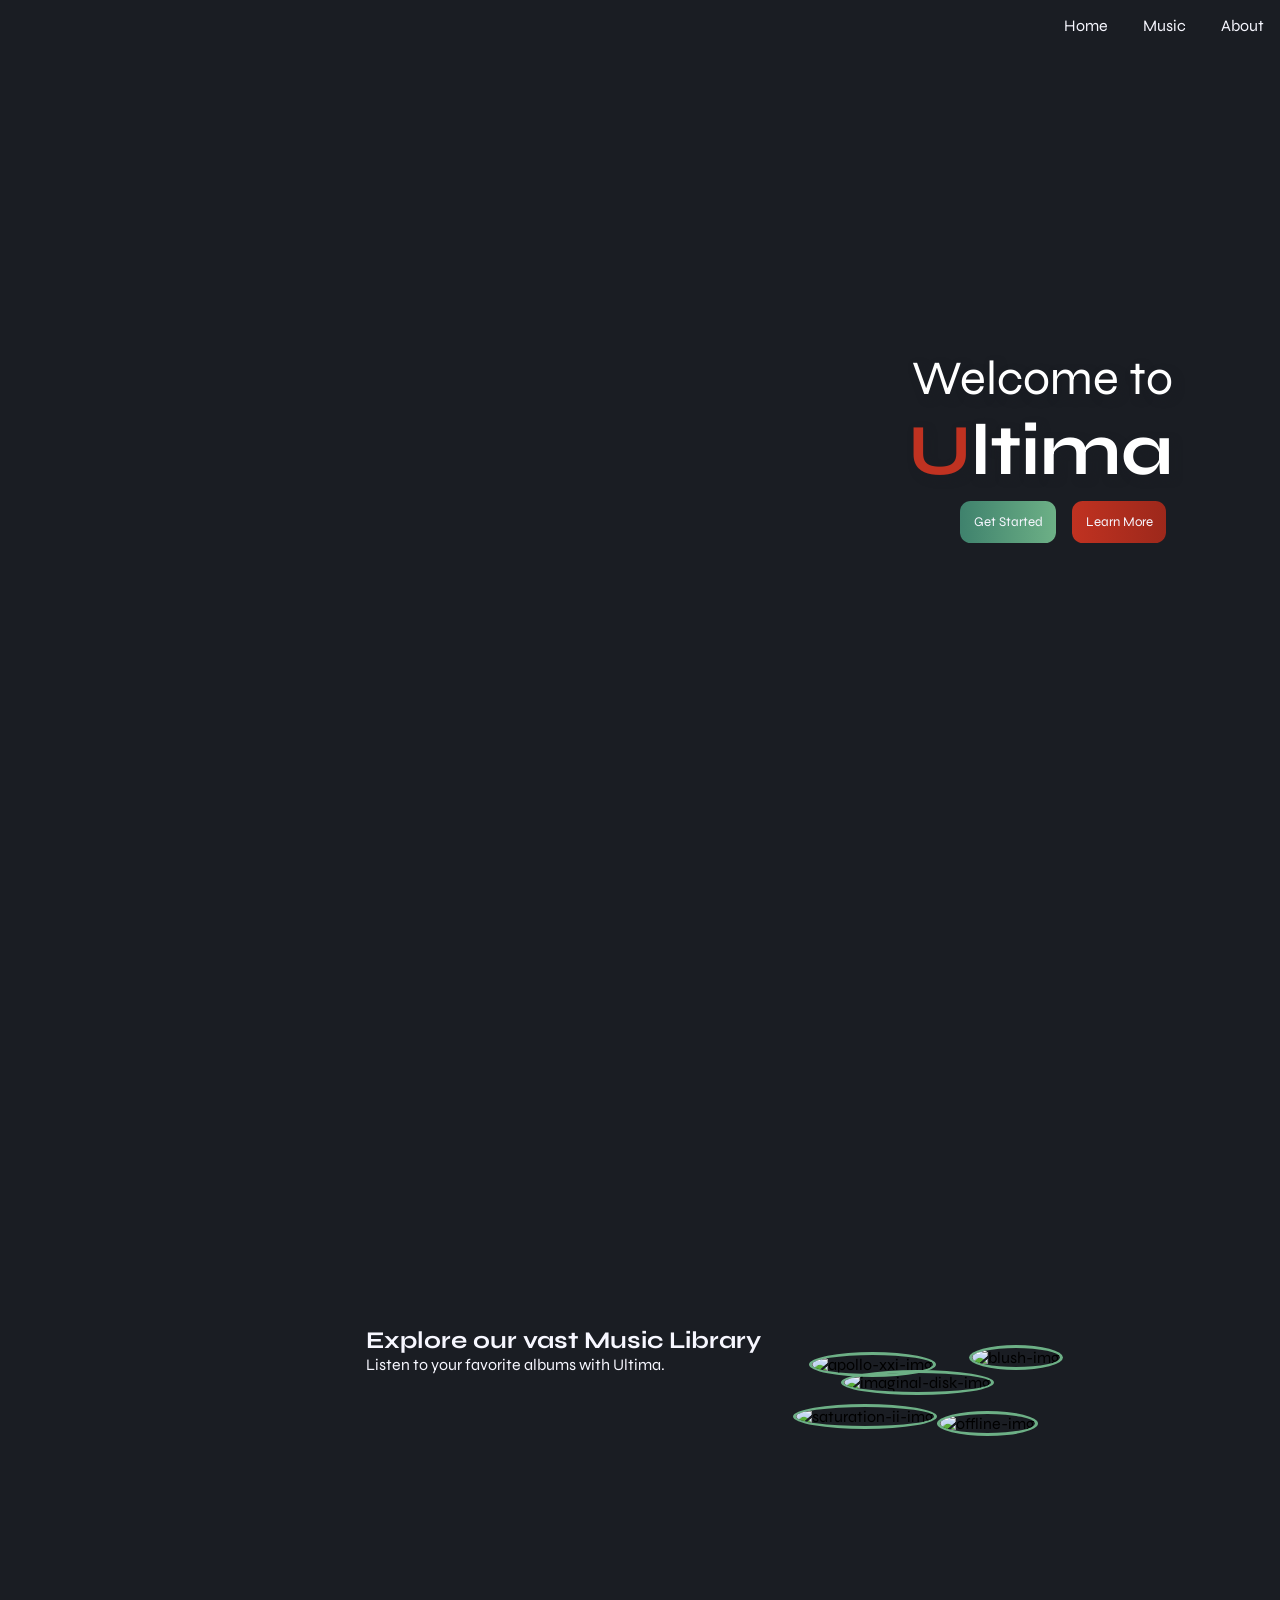
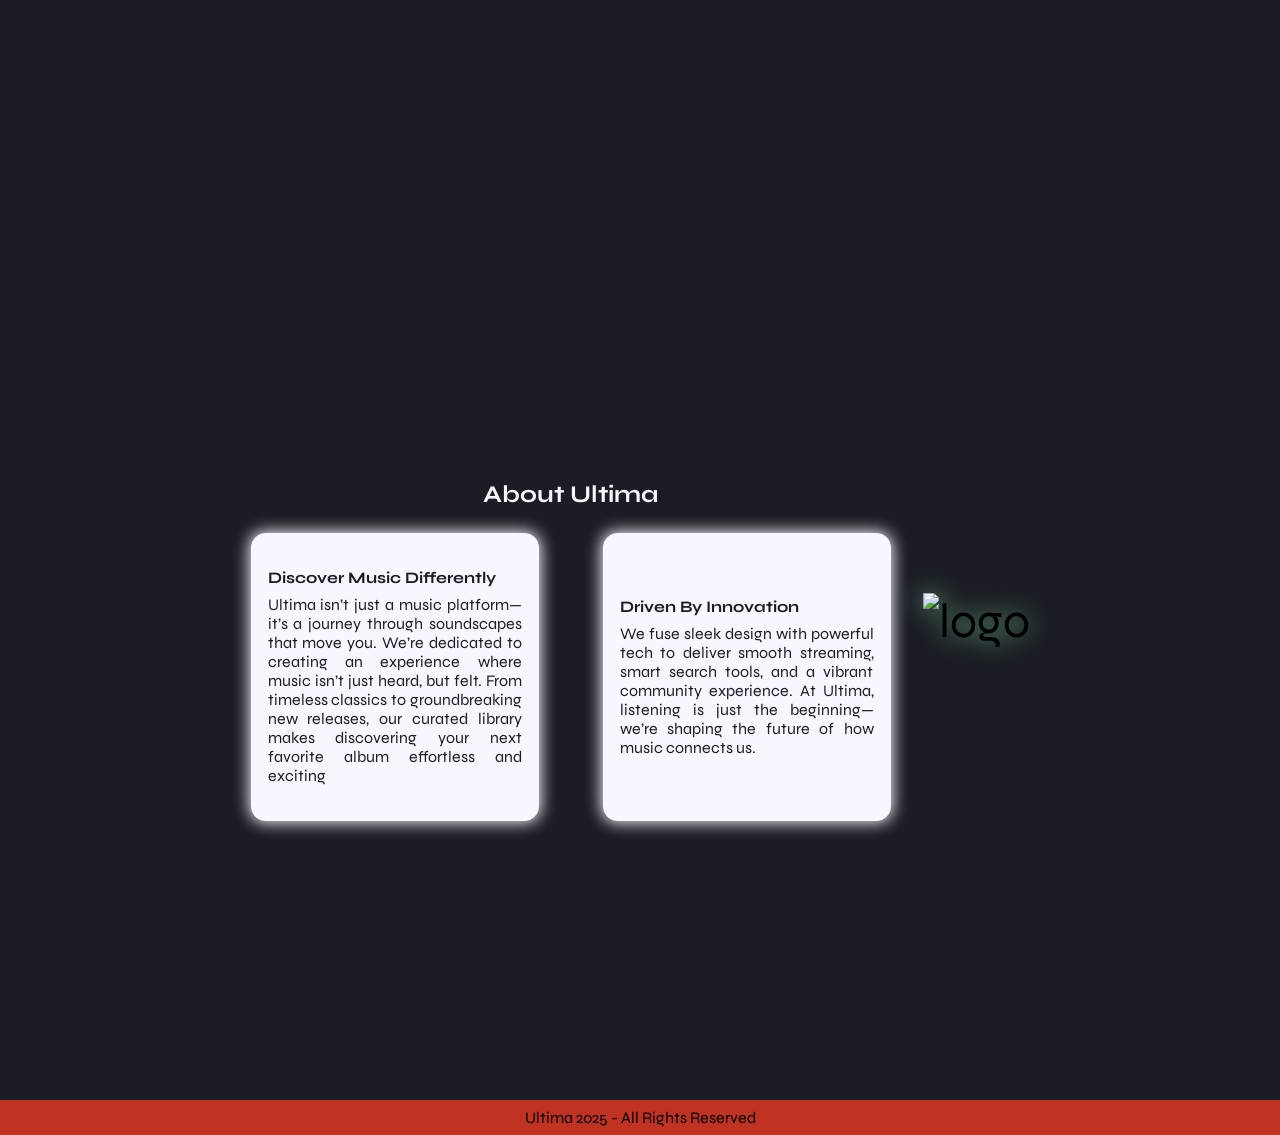
==== index.html @ 06f568ba "Add files via upload" ====
<!DOCTYPE html>
<html lang="en">
<head>
    <meta charset="UTF-8">
    <meta name="viewport" content="width=device-width, initial-scale=1.0">
    <title>Ultima</title>
    <link rel="preconnect" href="https://fonts.googleapis.com">
    <link rel="preconnect" href="https://fonts.gstatic.com" crossorigin>
    <link href="https://fonts.googleapis.com/css2?family=Alumni+Sans+Pinstripe:ital@0;1&family=Source+Code+Pro:ital,wght@0,200..900;1,200..900&family=Syne:wght@400..800&display=swap" rel="stylesheet">
    <link rel="stylesheet" href="styles.css">
    <link rel="icon" type="image/x-icon" href="/images/logo.png">
    <script src="https://kit.fontawesome.com/411e9dc743.js" crossorigin="anonymous"></script>
</head>
<body>
    <nav id="navbar">
        <ul class="menu">
            <li><a href="#home">Home</a></li>
            <li><a href="#music">Music</a></li>
            <li><a href="#about">About</a></li>
        </ul>        
        <div class="hamburger">
            <div class="line"></div>
            <div class="line"></div>
            <div class="line"></div>
        </div>
    </nav>
    <section class="section hero" id="home">
        <div class="hero-contents">
            <div class="hero-text">
                <p>Welcome to</p>
                <h1><span>U</span>ltima</h1>
            </div>
            <div class="btn home-btn">
                <button id="start" onclick="window.location.href='get-started.html'">Get Started</button>
                <button id="more" onclick="window.location.href='#about'">Learn More</button>
            </div>
        </div>
    </section>
    <section class="section main" id="music">
        <div class="text">
            <h1>Explore our vast Music Library</h1>
            <p>Listen to your favorite albums with Ultima.</p>
        </div>
        <div class="main-grid">
            <div class="grid-img one">
                <img class="music-img" src="/images/apollo-xxi-img.png" alt="apollo-xxi-img">
            </div>                
            <audio class="player" src="/music/Love 2 Fast.mp3" type="audio"></audio>
            <div class="grid-img two">
                <img class="music-img" src="/images/blush-img.png" alt="blush-img">  
                <audio class="player" src="/music/Abandon Me.mp3" type="audio"></audio>  
            </div>
            <div class="grid-img three">
                <img class="music-img" src="/images/imaginal-disk-img.png" alt="imaginal-disk-img">   
                <audio class="player" src="/music/Love Is Everywhere.mp3" type="audio"></audio>
            </div>
            <div class="grid-img four">
                <img class="music-img" src="/images/offline-img.png" alt="offline-img">                
                <audio class="player" src="/music/HAZARD DUTY PAY!.mp3" type="audio"></audio>
            </div>
            <div class="grid-img five">
                <img class="music-img" src="/images/saturation-ii-img.png" alt="saturation-ii-img">
                <audio class="player" src="/music/SUMMER.mp3" type="audio"></audio>
            </div>
        </div>
    </section>
    <section class="section about" id="about">
        <div class="text">
            <h1>About Ultima</h1>
            <div class="card-container">
                <div class="text-card">
                    <h4>Discover Music Differently</h4>
                    <p>
                        Ultima isn’t just a music platform—it’s a journey through soundscapes that move you. 
                        We’re dedicated to creating an experience where music isn’t just heard, but felt. 
                        From timeless classics to groundbreaking new releases, 
                        our curated library makes discovering your next favorite album effortless and exciting
                    </p>
                </div>
                <div class="text-card">
                    <h4>Driven By Innovation</h4>
                    <p>
                        We fuse sleek design with powerful tech to deliver smooth streaming, 
                        smart search tools, and a vibrant community experience. 
                        At Ultima, listening is just the beginning—we’re shaping the future of how music connects us.
                    </p>
                </div>
            </div>
        </div>

        <div class="socials">
            <div>            
                <img src="/images/logo.png" alt="logo">
            </div>
            <a href="https://github.com/jctuiza"><i class="fa-brands fa-github"></i></a>
            <a href="https://www.freecodecamp.org/cedrickt"><i class="fa-brands fa-free-code-camp"></i></a>
            <a href="https://www.facebook.com/CedrickTuiza.04"><i class="fa-brands fa-facebook"></i></a>
            <a href="https://codepen.io/jctuiza"><i class="fa-brands fa-codepen"></i></a>
        </div>
    </section>
    <section class="footer">
        <p>Ultima 2025 - All Rights Reserved</p>
    </section>
    <script src="script.js"></script>
</body>
</html>
---- styles.css ----
* {
    margin: 0;
    padding: 0;
    box-sizing: border-box;
    font-family: "Syne", sans-serif;
}

:root {
    --white: #F7F7FF;
    --black: #1A1D23;
    --accent-color-1: #3F826D;
    --accent-color-1-shade: #6DB086;
    --accent-color-2: #C03221;
    --accent-color-2-shade: #9D281B;
    --black-alpha-1: #1A1D2300;
    --black-alpha-2: #1A1D23AA;
    --transition: 0.3s ease-in-out;
    --glow: 0 0 1em 0.1em var(--white);
}

html {
    scroll-behavior: smooth;
    overflow-x: hidden;
}

body {
    background: var(--black);
}

/* HOME PAGE */

.hamburger {
    cursor: pointer;
    display: none;
}

.line {
    background-color: var(--white);
    border-radius: 1em;
    width: 1.5em;
    margin-top: 2px;
    margin-left: 1em;
    padding: 1px;
    transition: all var(--transition);
}

#navbar {
    display: flex;
    justify-content: right;
    align-items: center;
    flex-wrap: wrap;
    position: fixed;
    background: var(--black);
    color: var(--white);
    width: 100%;    
    z-index: 2;
}

.menu li {
    list-style-type: none;
    display: inline-block;
    padding: 1em;
}

.menu a {
    text-decoration: none;
    color: var(--white);
}

.section {
    display: flex;
    justify-content: center;
    align-items: center;
    min-height: 100vh;
}

.hero {
    background-image: linear-gradient(
        var(--black-alpha-1), 
        var(--black-alpha-2)), 
        url("/images/hero-img.png");
    background-size: cover;
    max-width: 100%;
    height: auto;
}

.hero-contents {
    margin-left: 50em;
}

.hero-text {
    text-shadow: 4px 4px 8px var(--black);
    color: white;
    font-size: 3em;
    text-align: end;
}

.hero-text span {
    color: var(--accent-color-2);
}

.home-btn {
    text-align: end;
}

.btn button{
    color: var(--white);
    padding: 1em;
    margin: 0.5em;    
    transition: var(--transition);
}

#start:hover, #more:hover, #sign-up:hover, #cancel:hover {
    scale: 1.05;
    border-radius: 0.4em;
}

#start, #sign-up {
    background-image: linear-gradient(
        90deg,
        var(--accent-color-1),
        var(--accent-color-1-shade));
    border: 1px solid linear-gradient(
        var(--accent-color-1),
        var(--accent-color-1-shade));
    border-radius: 0.8em;
}

#more, #cancel {
    background-image: linear-gradient(
        90deg,
        var(--accent-color-2),
        var(--accent-color-2-shade));
    border: 1px solid linear-gradient(
        var(--accent-color-2),
        var(--accent-color-2-shade));
    border-radius: 0.8em;
}

.text {
    color: var(--white);
}

.grid-img img {
    width: 5em;
    height: 5em;
    border: 3px solid var(--accent-color-1-shade);
    border-radius: 100%;
}

.grid-img img:hover {
    cursor: pointer;
	animation: img-pulsate 1.4s ease-in-out infinite both;
}

.music-img.active {
    transform: scale(1.1);
    box-shadow: var(--glow);
    animation: none;
}

.one {
   transform: translate(3em, 4em);
}
.two {
   transform: translate(13em, 2em);
}
.three {
   transform: translate(5em, 2em);
}
.four {
   transform: translate(11em, 3em);
}
.five {
   transform: translate(2em, 1em);
}

.about {
    text-align: center;
    gap: 2em;
}

.card-container {
    display: flex;
    gap: 4em;    
    padding-top: 1.5em;
}

.text-card {
    display: flex;
    flex-direction: column;
    justify-content: center;
    background: var(--white);
    border: 1px solid var(--white);
    color: var(--black);
    border-radius: 5%;
    padding: 1em;
    width: 18em;
    height: 18em;
    text-align: justify;
    box-shadow: var(--glow);
}

.text-card h4 {
    padding-bottom: 0.5em;
}

.socials {
    font-size: 3em;
}

.socials img {
    filter: drop-shadow(0 0 12px var(--accent-color-1-shade));
    width: 4em;
    height: 4em;
}

.socials a {
    filter: drop-shadow(0 0 2px var(--white));
    color: var(--white);
    padding: 0.2em;
}

.socials a:hover {
    filter: drop-shadow(0 0 6px var(--accent-color-1));
    color: var(--accent-color-2);
    transition: var(--transition);
}

.footer {
    max-width: 100%;
    background: var(--accent-color-2);
}

.footer p {
    padding: 0.5em;
    text-align: center;
}

/* FORM */

.form-container {
    display: flex;
    justify-content: center;
    align-items: center;
    max-width: 100%;
    min-height: 100vh;
}

.form form {
    background: var(--white);
    box-shadow: var(--glow);
    border-radius: 1em;
    padding: 1em 5em;
}

.form-section {
    padding: 0.3em;
}

.form label {
    font-size: 1em;
}

.form input {
    margin-top: 0.5em;
    font-size: 1em;
}

.form li {
    text-align: center;
    font-size: 0.8em;
    list-style-type: none;
}

.get-started-btn {
    margin-top: 2em;
    padding: 0.5em;
    text-align: center;
}

/* ANIMATIONS */

@keyframes img-pulsate {
  0% {
    transform: scale(1);
  }
  50% {
    transform: scale(1.1);
    box-shadow: var(--glow);
  }
  100% {
    transform: scale(1);
  }
}

/*Tablet*/
@media (max-width: 1024px) {
    .hero-contents {
        margin-left: 0;
    }
    .hero-text {
        font-size: 2em;
    }
    .btn button{
        font-size: 0.6em;
    }
    .text {
        font-size: 0.8em;
    }
    .main {
        flex-direction: column-reverse;
    }
    .grid-img img {
        width: 4em;
        height: 4em;
    }
    .one {
   transform: translate(-10em, 14em);
    }
    .two {
    transform: translate(-6em, 2em);
    }
    .three {
    transform: translate(-1em, 3em);
    }
    .four {
    transform: translate(6em, -5em);
    }
    .five {
    transform: translate(9em, -2em);
    }
    .about .text {
        margin-top: 5em;
        font-size: 0.6em;
    }
    .socials {
        font-size: 1.5em;
        margin-top: 2em;
    }
    .footer p {
        font-size: 0.6em;
    }
    .form form {
        padding: 1em 4em;
    }
    .form label {
        font-size: 0.6em;
    }
    .form input {
        font-size: 0.8em;
    }
    .form li {
        font-size: 0.6em;
    }
}

/*Phone*/
@media (max-width: 600px) {
    .hamburger {
        display: block;
    }
    .hamburger.active .line:nth-child(1) {
        transform: translateY(0.5em) rotate(45deg);
    }
    .hamburger.active .line:nth-child(2) {
        opacity: 0;
    }
    .hamburger.active .line:nth-child(3) {
        transform: translateY(-0.5em) rotate(-45deg);
    }
    #navbar {
        font-size: 0.5em;
        padding: 1em;
    }
    .menu {
        display: flex;
        position: fixed;
        left: -100%;
        top: 3em;
        flex-direction: column;
        background-color: var(--black);
        width: 100%;
        height: 100%;
        text-align: center;
        transition: var(--transition);
    }
    .menu li {
        margin-top: 2em;
        font-size: 1.5em;
    }
    .menu.active {
        left: 0;
    }
    .hero-text {
        font-size: 1.4em;
        text-align: center;
    }
    .btn {
        text-align: center;
    }
    .btn button{
        font-size: 0.4em;
    }
    .main .text {
        margin-top: -8em;
    }
    .text {
        font-size: 0.4em;
        text-align: center;
    }
    .grid-img img {
        width: 3em;
        height: 3em;
    }
    .one {
   transform: translate(0, 2em);
    }
    .two {
    transform: translate(3em, 1em);
    }
    .three {
    transform: translate(-3em, -2.25em);
    }
    .four {
    transform: translate(2em, -2.25em);
    }
    .five {
    transform: translate(-2em, -5.5em);
    }
    .about {
        flex-direction: column;
        gap: 0;
    }
    .about .text{
        margin-top: 10em;
        font-size: 0.4em;
    }
    .card-container {
        flex-direction: column;
    }
    .socials {
        font-size: 1em;
        padding-bottom: 1em;
    }
    .footer p {
        font-size: 0.4em;
    }
    .form form {
        padding: 0.8em 2em;
    }
    .get-started-btn {
        margin-top: 1em;
    }
}
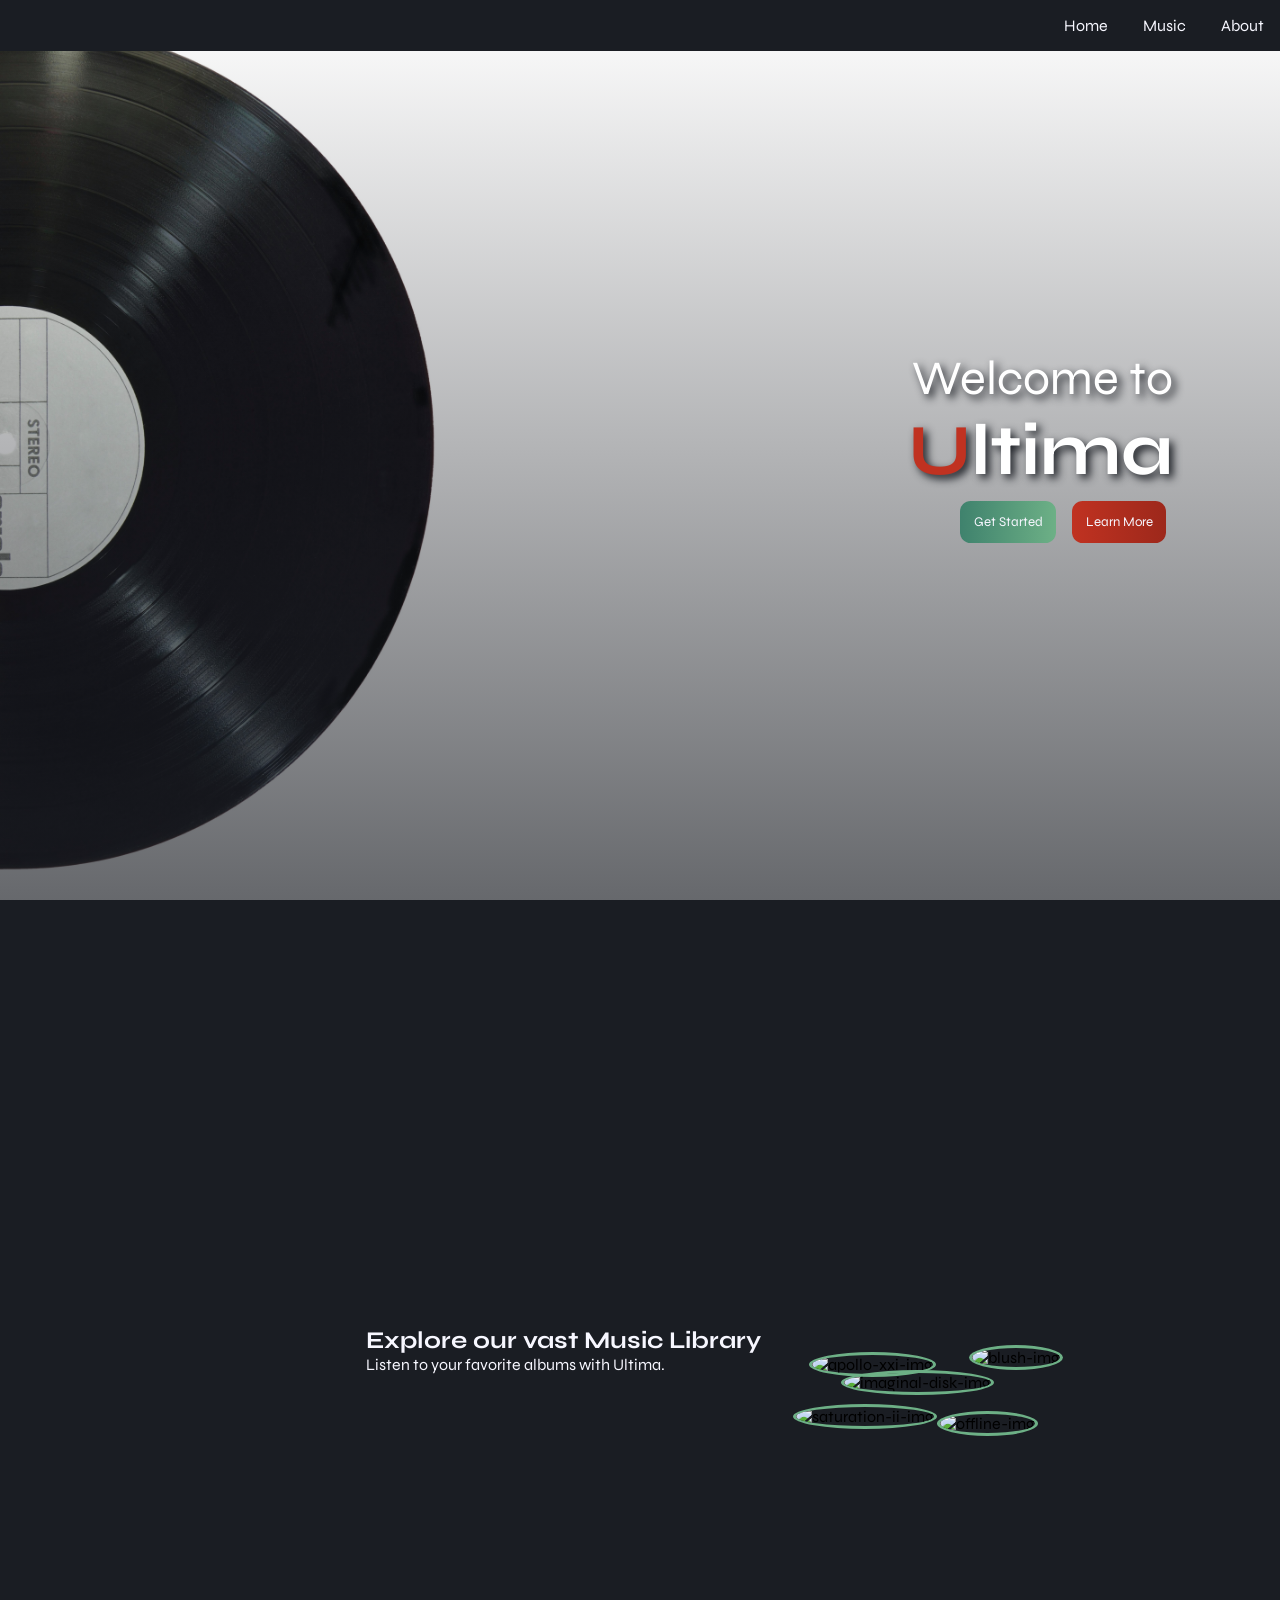
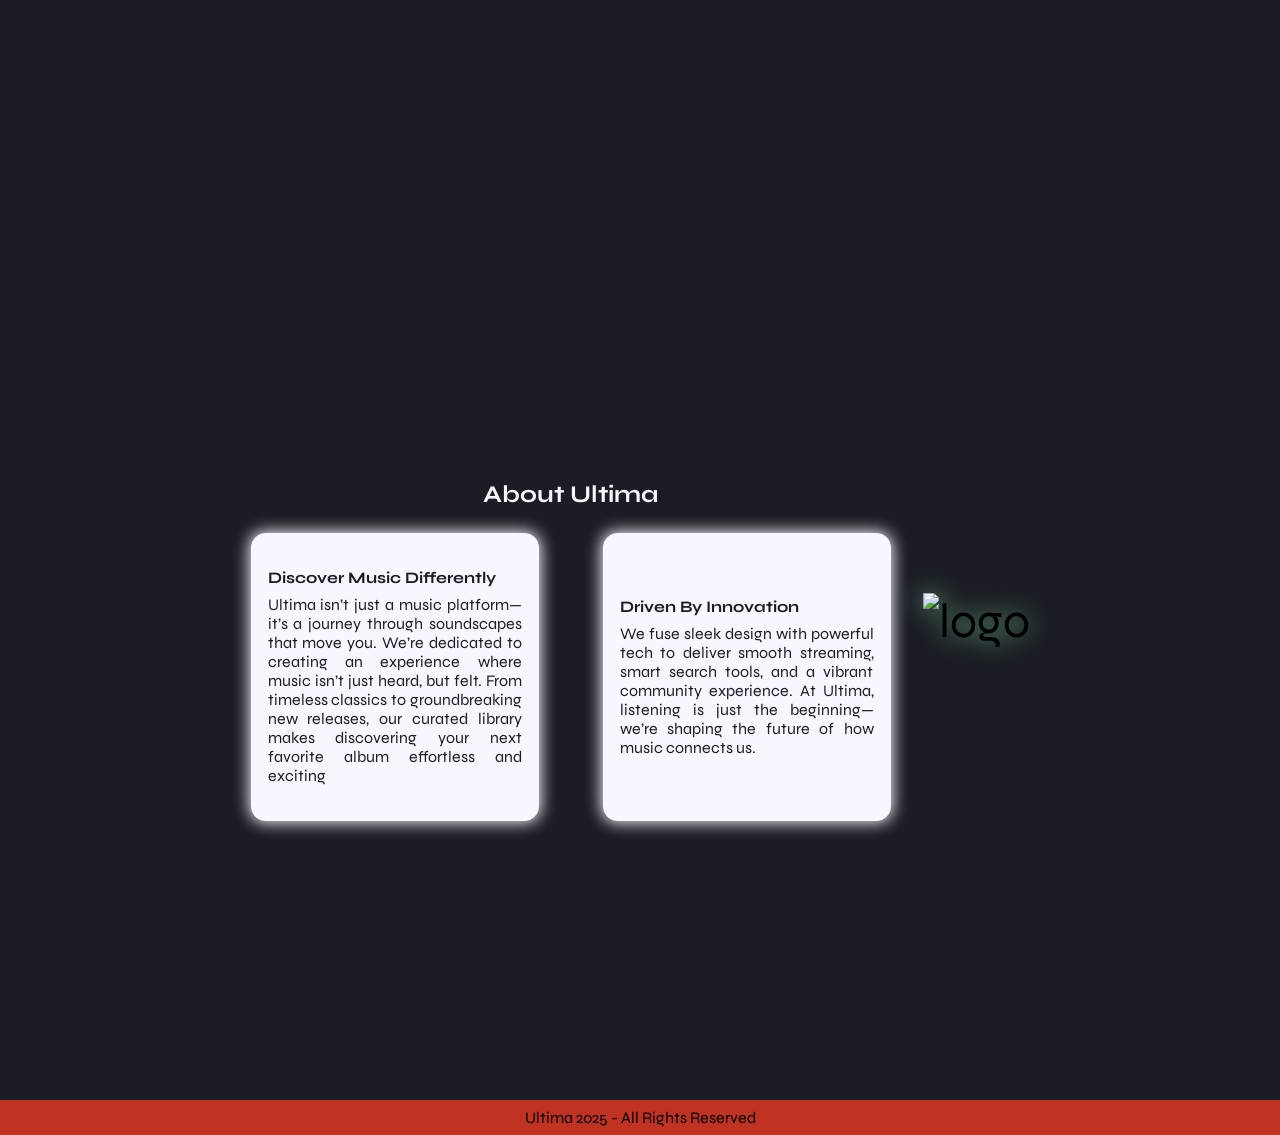
==== commit ef03633a: "Update index.html" ====
--- a/index.html
+++ b/index.html
@@ -8,7 +8,7 @@
     <link rel="preconnect" href="https://fonts.gstatic.com" crossorigin>
     <link href="https://fonts.googleapis.com/css2?family=Alumni+Sans+Pinstripe:ital@0;1&family=Source+Code+Pro:ital,wght@0,200..900;1,200..900&family=Syne:wght@400..800&display=swap" rel="stylesheet">
     <link rel="stylesheet" href="styles.css">
-    <link rel="icon" type="image/x-icon" href="/images/logo.png">
+    <link rel="icon" type="image/x-icon" href="/allthingsewan/images/logo.png">
     <script src="https://kit.fontawesome.com/411e9dc743.js" crossorigin="anonymous"></script>
 </head>
 <body>
@@ -43,24 +43,24 @@
         </div>
         <div class="main-grid">
             <div class="grid-img one">
-                <img class="music-img" src="/images/apollo-xxi-img.png" alt="apollo-xxi-img">
+                <img class="music-img" src="/allthingsewan/images/apollo-xxi-img.png" alt="apollo-xxi-img">            
+                <audio class="player" src="/allthingsewan/music/Love 2 Fast.mp3" type="audio"></audio>
             </div>                
-            <audio class="player" src="/music/Love 2 Fast.mp3" type="audio"></audio>
             <div class="grid-img two">
-                <img class="music-img" src="/images/blush-img.png" alt="blush-img">  
-                <audio class="player" src="/music/Abandon Me.mp3" type="audio"></audio>  
+                <img class="music-img" src="/allthingsewan/images/blush-img.png" alt="blush-img">  
+                <audio class="player" src="/allthingsewan/music/Abandon Me.mp3" type="audio"></audio>  
             </div>
             <div class="grid-img three">
-                <img class="music-img" src="/images/imaginal-disk-img.png" alt="imaginal-disk-img">   
-                <audio class="player" src="/music/Love Is Everywhere.mp3" type="audio"></audio>
+                <img class="music-img" src="/allthingsewan/images/imaginal-disk-img.png" alt="imaginal-disk-img">   
+                <audio class="player" src="/allthingsewan/music/Love Is Everywhere.mp3" type="audio"></audio>
             </div>
             <div class="grid-img four">
-                <img class="music-img" src="/images/offline-img.png" alt="offline-img">                
-                <audio class="player" src="/music/HAZARD DUTY PAY!.mp3" type="audio"></audio>
+                <img class="music-img" src="/allthingsewan/images/offline-img.png" alt="offline-img">                
+                <audio class="player" src="/allthingsewan/music/HAZARD DUTY PAY!.mp3" type="audio"></audio>
             </div>
             <div class="grid-img five">
-                <img class="music-img" src="/images/saturation-ii-img.png" alt="saturation-ii-img">
-                <audio class="player" src="/music/SUMMER.mp3" type="audio"></audio>
+                <img class="music-img" src="/allthingsewan/images/saturation-ii-img.png" alt="saturation-ii-img">
+                <audio class="player" src="/allthingsewan/music/SUMMER.mp3" type="audio"></audio>
             </div>
         </div>
     </section>
@@ -90,7 +90,7 @@
 
         <div class="socials">
             <div>            
-                <img src="/images/logo.png" alt="logo">
+                <img src="/allthingsewan/images/logo.png" alt="logo">
             </div>
             <a href="https://github.com/jctuiza"><i class="fa-brands fa-github"></i></a>
             <a href="https://www.freecodecamp.org/cedrickt"><i class="fa-brands fa-free-code-camp"></i></a>
@@ -103,4 +103,5 @@
     </section>
     <script src="script.js"></script>
 </body>
-</html>+
+</html>
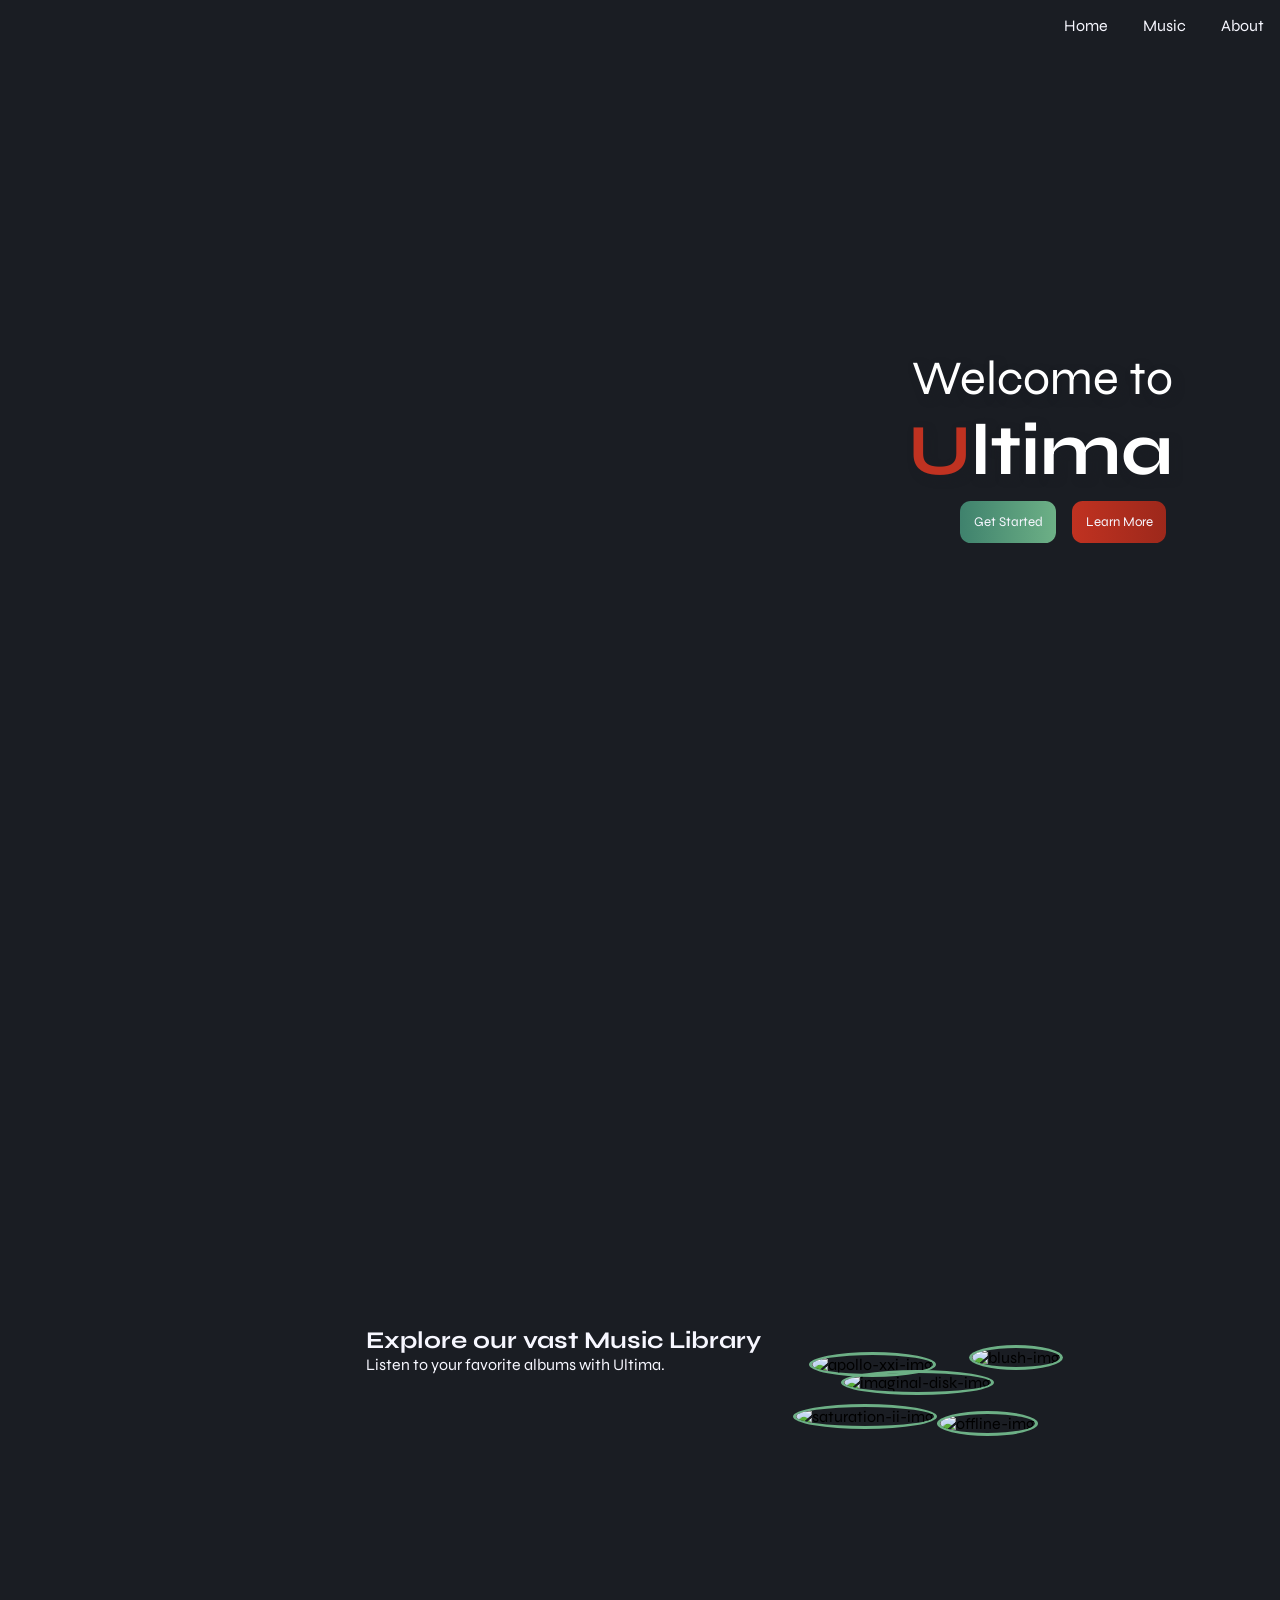
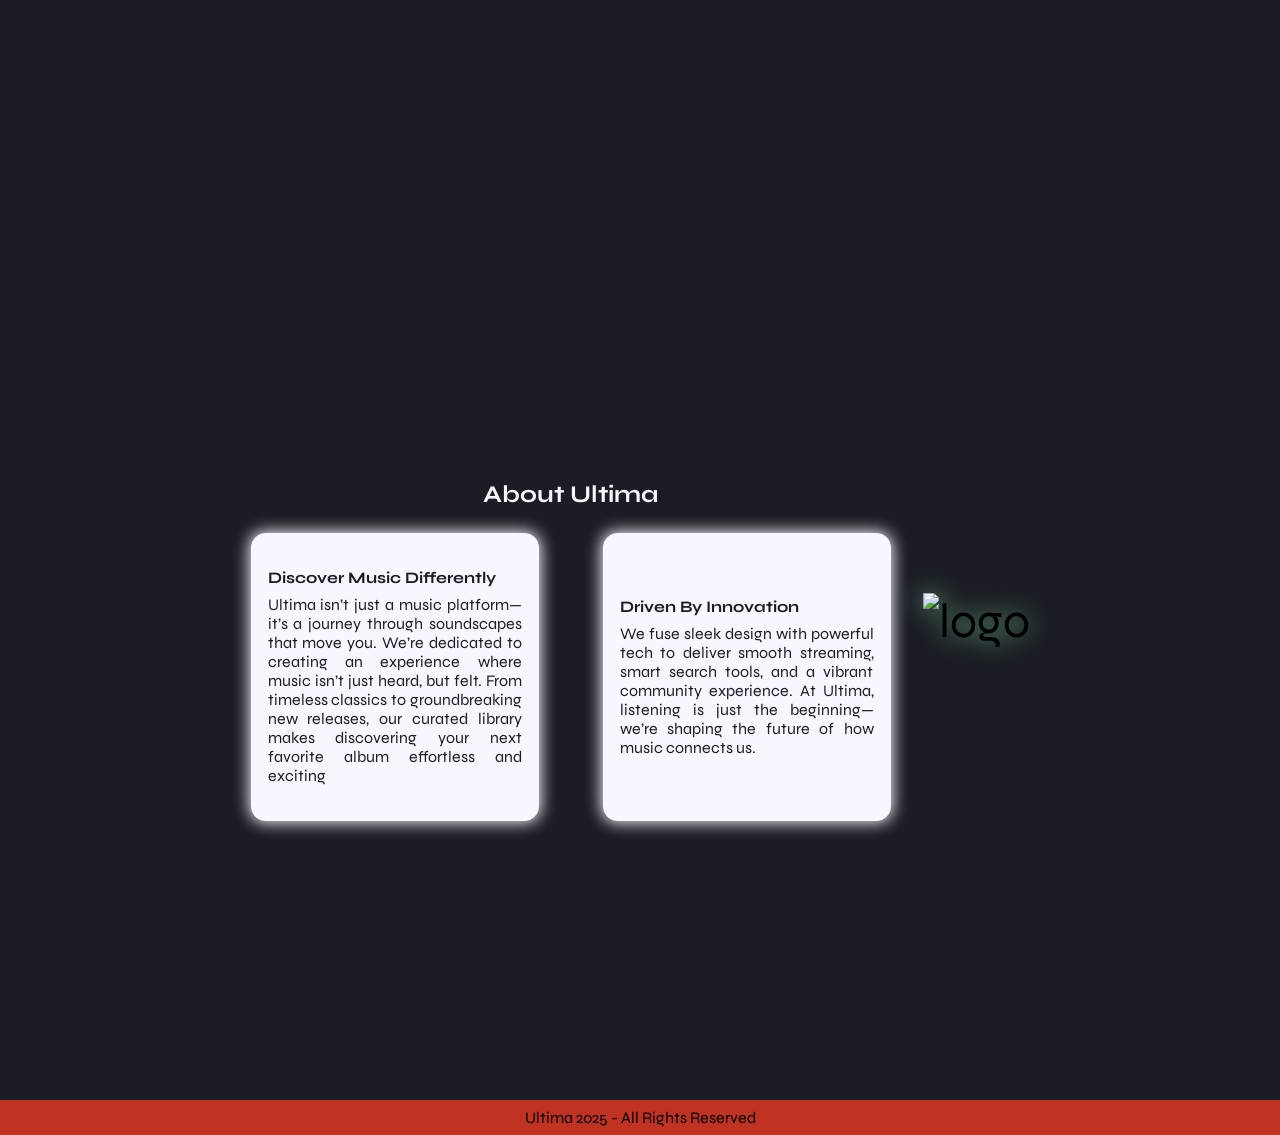
==== commit e35e0843: "Update index.html" ====
--- a/index.html
+++ b/index.html
@@ -48,7 +48,7 @@
             </div>                
             <div class="grid-img two">
                 <img class="music-img" src="/allthingsewan/images/blush-img.png" alt="blush-img">  
-                <audio class="player" src="/allthingsewan/music/Abandon Me.mp3" type="audio"></audio>  
+                <audio class="player" src="/allthingsewan/music/Abandon Me.mp3?raw=true" type="audio"></audio>  
             </div>
             <div class="grid-img three">
                 <img class="music-img" src="/allthingsewan/images/imaginal-disk-img.png" alt="imaginal-disk-img">   
@@ -105,3 +105,4 @@
 </body>
 
 </html>
+
--- a/styles.css
+++ b/styles.css
@@ -78,7 +78,7 @@
     background-image: linear-gradient(
         var(--black-alpha-1), 
         var(--black-alpha-2)), 
-        url("/images/hero-img.png");
+        url("/allthingsewan/images/hero-img.png");
     background-size: cover;
     max-width: 100%;
     height: auto;
@@ -453,3 +453,4 @@
         margin-top: 1em;
     }
 }
+
